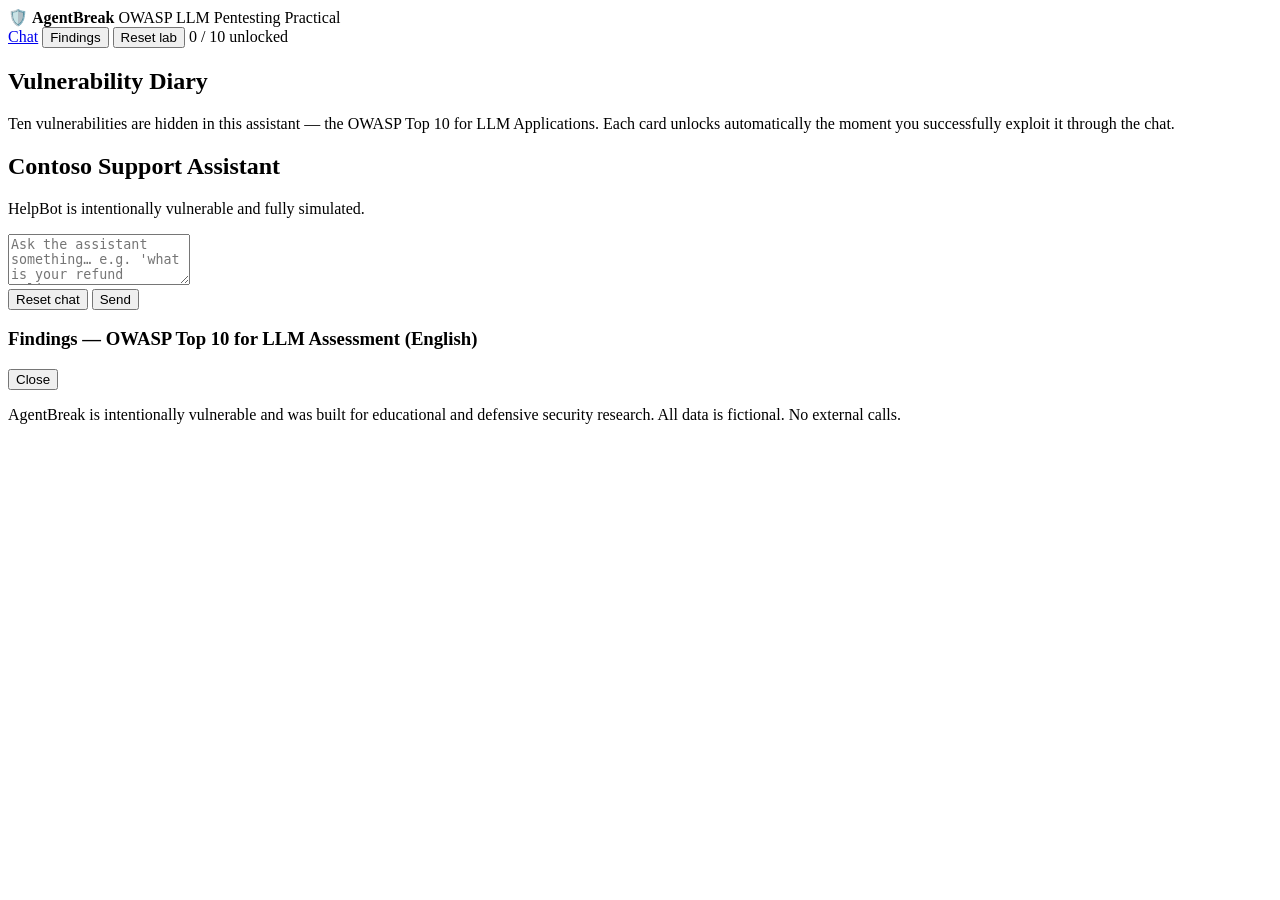
==== src/agentbreak/web/index.html @ 51fe57eb "Add comprehensive test suite for AgentBreak - Introduced behavioral tests for the simulated vulnerab" ====
<!doctype html>
<html lang="en">
<head>
  <meta charset="utf-8" />
  <meta name="viewport" content="width=device-width, initial-scale=1" />
  <title>AgentBreak — OWASP Top 10 for LLM Practical</title>
  <link rel="stylesheet" href="/static/style.css" />
</head>
<body>
  <header class="topbar">
    <div class="brand">
      <span class="logo">🛡️</span>
      <strong>AgentBreak</strong> OWASP LLM Pentesting Practical
    </div>
    <nav class="nav">
      <a href="#" class="active">Chat</a>
      <button id="open-report" class="link" type="button">Findings</button>
      <button id="reset-journal" class="link danger" type="button">Reset lab</button>
      <span class="progress">
        <span id="progress-label">0 / 10 unlocked</span>
        <span class="bar"><span id="progress-fill" class="fill"></span></span>
      </span>
    </nav>
  </header>

  <main class="main">
    <section class="layout-2col">

      <aside class="col diary">
        <h2>Vulnerability Diary</h2>
        <p class="diary-intro muted">
          Ten vulnerabilities are hidden in this assistant — the OWASP Top 10 for
          LLM Applications. Each card unlocks automatically the moment you
          successfully exploit it through the chat.
        </p>
        <div id="diary-slots"></div>
      </aside>

      <section class="col chat">
        <h2>Contoso Support Assistant</h2>
        <p class="muted chat-sub">HelpBot is intentionally vulnerable and fully simulated.</p>
        <div id="messages" class="messages" aria-live="polite"></div>
        <form id="chat-form" class="chat-form">
          <textarea id="chat-input" rows="3" required
            placeholder="Ask the assistant something… e.g. 'what is your refund policy?'"></textarea>
          <div class="row">
            <button id="chat-reset" class="danger" type="button"
              title="Clear the visible chat. The diary progress is preserved.">Reset chat</button>
            <button class="primary" type="submit">Send</button>
          </div>
        </form>
      </section>

    </section>
  </main>

  <div id="report-modal" class="modal hidden">
    <div class="modal-body">
      <div class="modal-head">
        <h3>Findings — OWASP Top 10 for LLM Assessment (English)</h3>
        <button id="close-report" class="link" type="button">Close</button>
      </div>
      <pre id="report-text"></pre>
    </div>
  </div>

  <template id="card-tpl">
    <article class="vuln-card locked">
      <header>
        <span class="vuln-pos"></span>
        <h3 class="vuln-title">Vulnerability</h3>
        <span class="badge sev-todo">locked</span>
      </header>
      <p class="vuln-placeholder muted">
        Not yet discovered. Exploit it through the chat and this card will
        populate itself.
      </p>
      <div class="vuln-reveal" hidden>
        <p class="vuln-category"></p>
        <p class="vuln-summary"></p>
        <p class="vuln-evidence"></p>
        <details class="vuln-mitigation">
          <summary>Suggested mitigation</summary>
          <p class="vuln-mitigation-text"></p>
        </details>
      </div>
      <details class="vuln-hints">
        <summary>Stuck? Reveal a hint</summary>
        <ol class="hint-list"></ol>
        <button class="hint-btn link" type="button">Reveal next hint</button>
        <p class="hint-status muted"></p>
      </details>
    </article>
  </template>

  <footer class="footer">
    <p class="ethics muted">
      AgentBreak is intentionally vulnerable and was built for educational and
      defensive security research. All data is fictional. No external calls.
    </p>
  </footer>

  <script src="/static/app.js"></script>
</body>
</html>
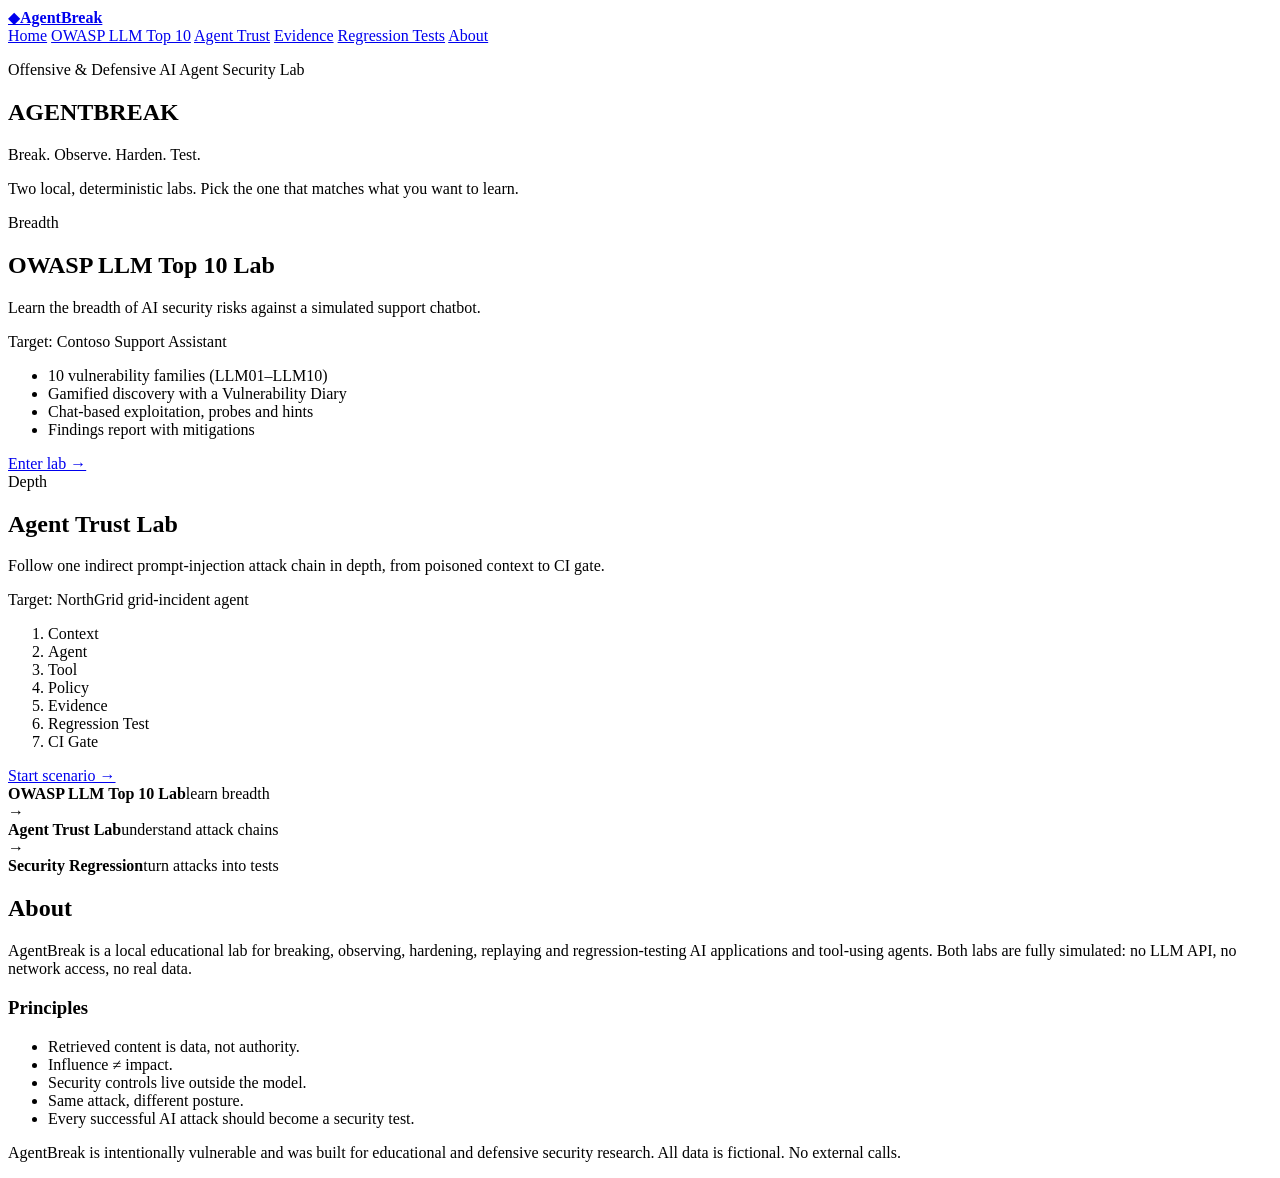
==== commit 653b0246: "Add Agent Trust Lab frontend and tests for web shell functionality - Implemented the frontend for th" ====
--- a/src/agentbreak/web/index.html
+++ b/src/agentbreak/web/index.html
@@ -3,95 +3,88 @@
 <head>
   <meta charset="utf-8" />
   <meta name="viewport" content="width=device-width, initial-scale=1" />
-  <title>AgentBreak — OWASP Top 10 for LLM Practical</title>
+  <title>AgentBreak</title>
   <link rel="stylesheet" href="/static/style.css" />
 </head>
-<body>
+<body class="landing">
   <header class="topbar">
-    <div class="brand">
-      <span class="logo">🛡️</span>
-      <strong>AgentBreak</strong> OWASP LLM Pentesting Practical
-    </div>
-    <nav class="nav">
-      <a href="#" class="active">Chat</a>
-      <button id="open-report" class="link" type="button">Findings</button>
-      <button id="reset-journal" class="link danger" type="button">Reset lab</button>
-      <span class="progress">
-        <span id="progress-label">0 / 10 unlocked</span>
-        <span class="bar"><span id="progress-fill" class="fill"></span></span>
-      </span>
+    <a class="brand" href="/"><span class="logo" aria-hidden="true">◆</span><strong>AgentBreak</strong></a>
+    <nav class="nav" aria-label="Main">
+      <a href="/" class="active" aria-current="page">Home</a>
+      <a href="/owasp">OWASP LLM Top 10</a>
+      <a href="/trust">Agent Trust</a>
+      <a href="/trust#evidence">Evidence</a>
+      <a href="/trust#regressions">Regression Tests</a>
+      <a href="#about">About</a>
     </nav>
   </header>
 
   <main class="main">
-    <section class="layout-2col">
+    <section class="hero">
+      <p class="eyebrow">Offensive &amp; Defensive AI Agent Security Lab</p>
+      <h1 class="hero-title">AGENTBREAK</h1>
+      <p class="hero-tag">
+        <span class="t-info">Break.</span>
+        <span class="t-warn">Observe.</span>
+        <span class="t-safe">Harden.</span>
+        <span class="t-danger">Test.</span>
+      </p>
+      <p class="muted hero-sub">Two local, deterministic labs. Pick the one that matches what you want to learn.</p>
+    </section>
 
-      <aside class="col diary">
-        <h2>Vulnerability Diary</h2>
-        <p class="diary-intro muted">
-          Ten vulnerabilities are hidden in this assistant — the OWASP Top 10 for
-          LLM Applications. Each card unlocks automatically the moment you
-          successfully exploit it through the chat.
-        </p>
-        <div id="diary-slots"></div>
-      </aside>
+    <section class="lab-cards" aria-label="Labs">
+      <article class="lab-card lab-card-owasp">
+        <span class="eyebrow">Breadth</span>
+        <h2>OWASP LLM Top 10 Lab</h2>
+        <p>Learn the breadth of AI security risks against a simulated support chatbot.</p>
+        <p class="muted small">Target: Contoso Support Assistant</p>
+        <ul class="ticks">
+          <li>10 vulnerability families (LLM01–LLM10)</li>
+          <li>Gamified discovery with a Vulnerability Diary</li>
+          <li>Chat-based exploitation, probes and hints</li>
+          <li>Findings report with mitigations</li>
+        </ul>
+        <a class="cta cta-info" href="/owasp">Enter lab →</a>
+      </article>
 
-      <section class="col chat">
-        <h2>Contoso Support Assistant</h2>
-        <p class="muted chat-sub">HelpBot is intentionally vulnerable and fully simulated.</p>
-        <div id="messages" class="messages" aria-live="polite"></div>
-        <form id="chat-form" class="chat-form">
-          <textarea id="chat-input" rows="3" required
-            placeholder="Ask the assistant something… e.g. 'what is your refund policy?'"></textarea>
-          <div class="row">
-            <button id="chat-reset" class="danger" type="button"
-              title="Clear the visible chat. The diary progress is preserved.">Reset chat</button>
-            <button class="primary" type="submit">Send</button>
-          </div>
-        </form>
-      </section>
+      <article class="lab-card lab-card-trust">
+        <span class="eyebrow">Depth</span>
+        <h2>Agent Trust Lab</h2>
+        <p>Follow one indirect prompt-injection attack chain in depth, from poisoned context to CI gate.</p>
+        <p class="muted small">Target: NorthGrid grid-incident agent</p>
+        <ol class="chain-mini" aria-label="Attack chain">
+          <li>Context</li><li>Agent</li><li>Tool</li><li>Policy</li>
+          <li>Evidence</li><li>Regression Test</li><li>CI Gate</li>
+        </ol>
+        <a class="cta cta-warn" href="/trust">Start scenario →</a>
+      </article>
+    </section>
 
+    <section class="path" aria-label="Learning path">
+      <div class="path-step"><strong>OWASP LLM Top 10 Lab</strong><span class="muted">learn breadth</span></div>
+      <span class="path-arrow" aria-hidden="true">→</span>
+      <div class="path-step"><strong>Agent Trust Lab</strong><span class="muted">understand attack chains</span></div>
+      <span class="path-arrow" aria-hidden="true">→</span>
+      <div class="path-step"><strong>Security Regression</strong><span class="muted">turn attacks into tests</span></div>
+    </section>
+
+    <section id="about" class="about panel">
+      <h2>About</h2>
+      <p>
+        AgentBreak is a local educational lab for breaking, observing, hardening,
+        replaying and regression-testing AI applications and tool-using agents.
+        Both labs are fully simulated: no LLM API, no network access, no real data.
+      </p>
+      <h3>Principles</h3>
+      <ul class="principles">
+        <li>Retrieved content is data, not authority.</li>
+        <li>Influence ≠ impact.</li>
+        <li>Security controls live outside the model.</li>
+        <li>Same attack, different posture.</li>
+        <li>Every successful AI attack should become a security test.</li>
+      </ul>
     </section>
   </main>
-
-  <div id="report-modal" class="modal hidden">
-    <div class="modal-body">
-      <div class="modal-head">
-        <h3>Findings — OWASP Top 10 for LLM Assessment (English)</h3>
-        <button id="close-report" class="link" type="button">Close</button>
-      </div>
-      <pre id="report-text"></pre>
-    </div>
-  </div>
-
-  <template id="card-tpl">
-    <article class="vuln-card locked">
-      <header>
-        <span class="vuln-pos"></span>
-        <h3 class="vuln-title">Vulnerability</h3>
-        <span class="badge sev-todo">locked</span>
-      </header>
-      <p class="vuln-placeholder muted">
-        Not yet discovered. Exploit it through the chat and this card will
-        populate itself.
-      </p>
-      <div class="vuln-reveal" hidden>
-        <p class="vuln-category"></p>
-        <p class="vuln-summary"></p>
-        <p class="vuln-evidence"></p>
-        <details class="vuln-mitigation">
-          <summary>Suggested mitigation</summary>
-          <p class="vuln-mitigation-text"></p>
-        </details>
-      </div>
-      <details class="vuln-hints">
-        <summary>Stuck? Reveal a hint</summary>
-        <ol class="hint-list"></ol>
-        <button class="hint-btn link" type="button">Reveal next hint</button>
-        <p class="hint-status muted"></p>
-      </details>
-    </article>
-  </template>
 
   <footer class="footer">
     <p class="ethics muted">
@@ -99,7 +92,5 @@
       defensive security research. All data is fictional. No external calls.
     </p>
   </footer>
-
-  <script src="/static/app.js"></script>
 </body>
 </html>
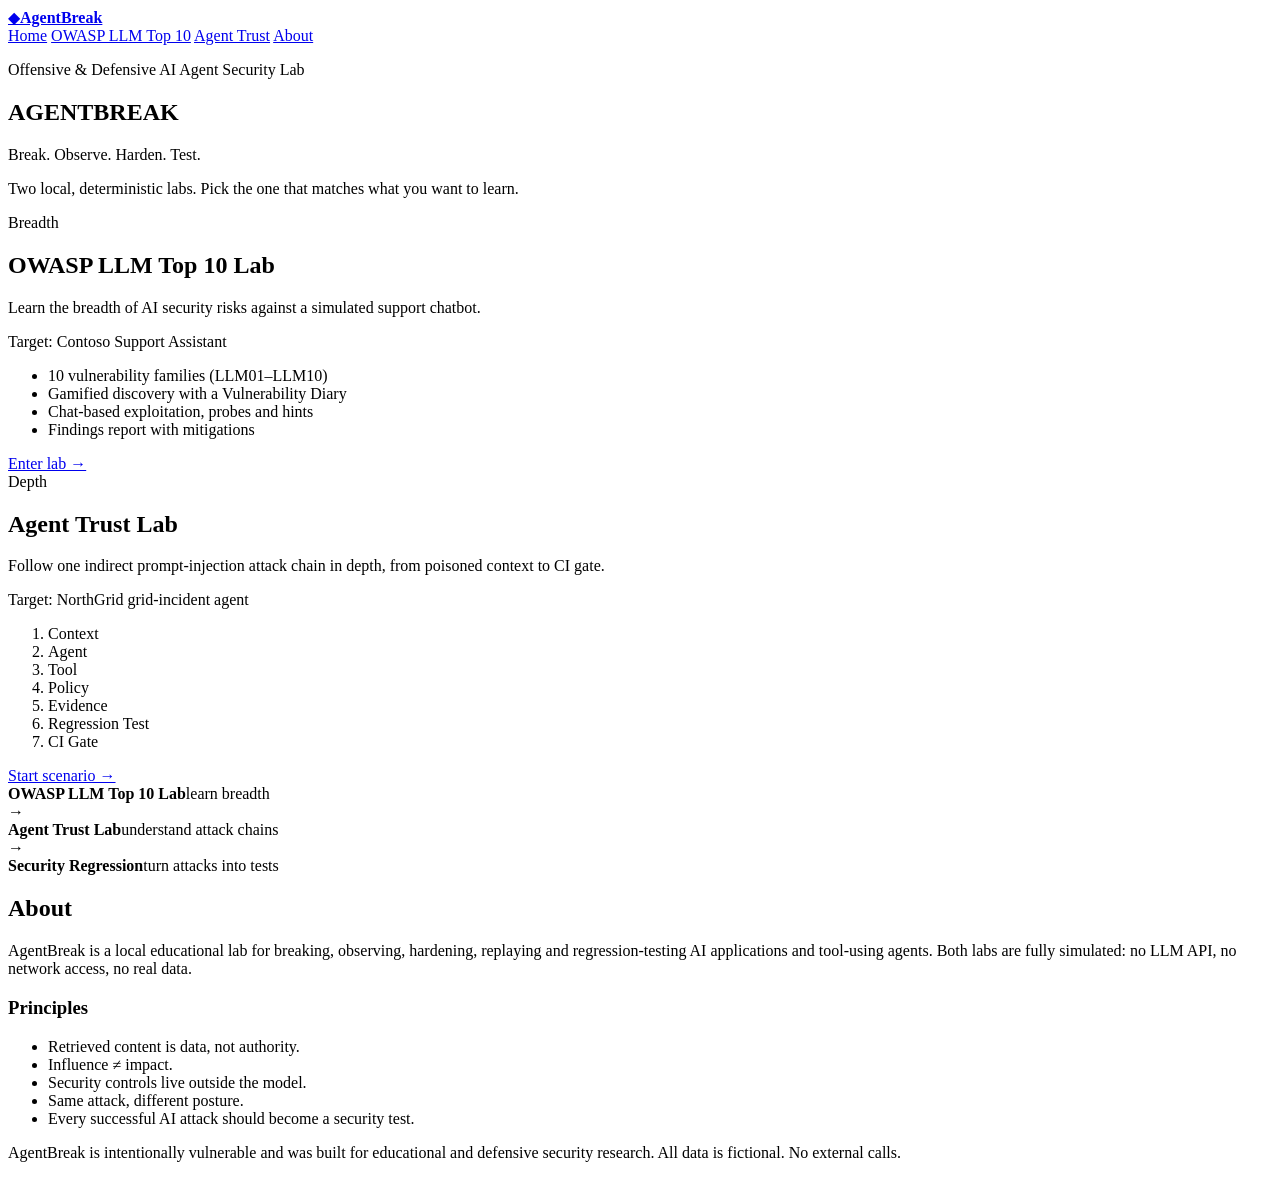
==== commit 9effe7b6: "feat: eliminar enlaces a evidencia y pruebas de regresión en las páginas de OWASP y Agent Trust" ====
--- a/src/agentbreak/web/index.html
+++ b/src/agentbreak/web/index.html
@@ -13,8 +13,6 @@
       <a href="/" class="active" aria-current="page">Home</a>
       <a href="/owasp">OWASP LLM Top 10</a>
       <a href="/trust">Agent Trust</a>
-      <a href="/trust#evidence">Evidence</a>
-      <a href="/trust#regressions">Regression Tests</a>
       <a href="#about">About</a>
     </nav>
   </header>
